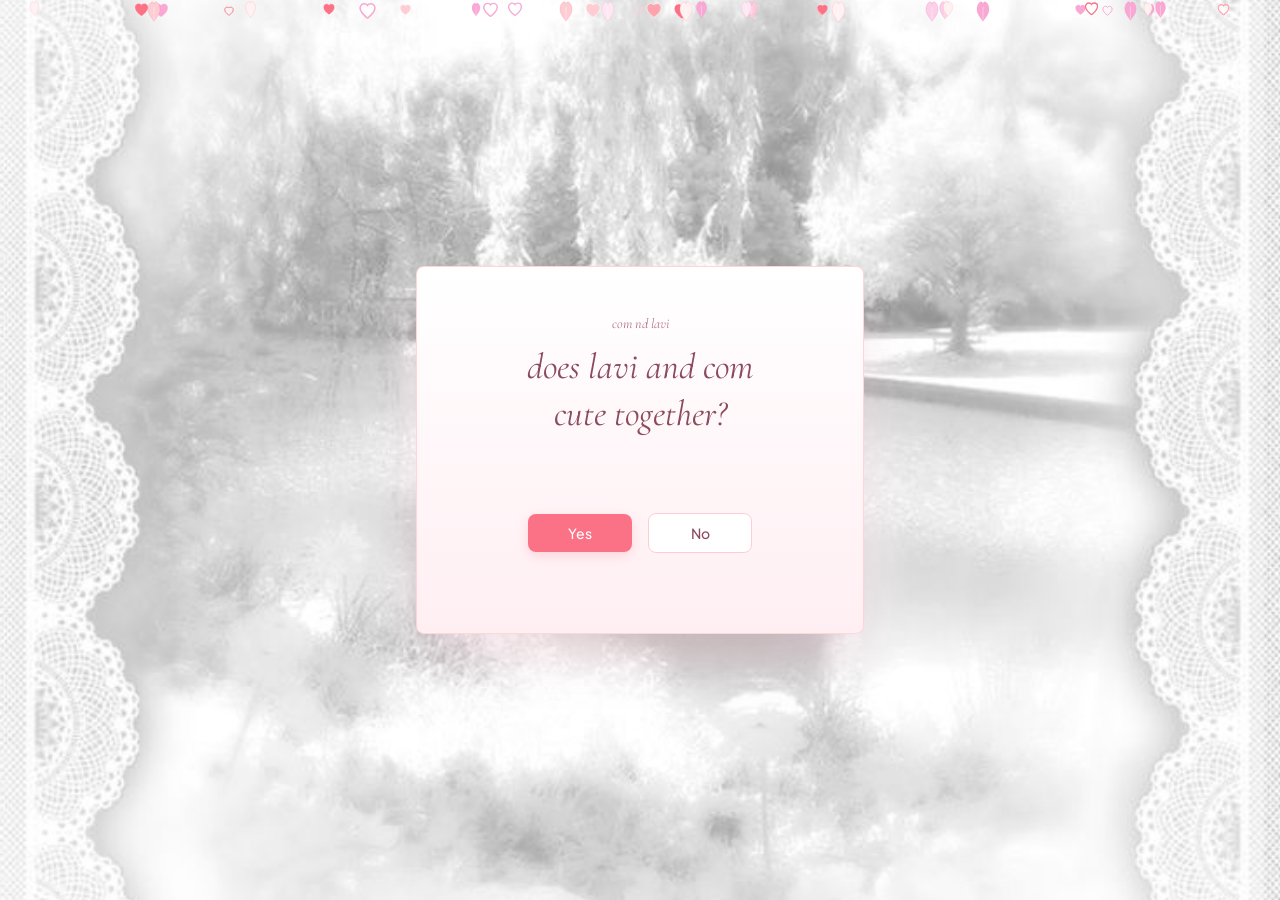
==== static-export/index.html @ c9944078 "feat: initialize application structure Set up the project scaffold, including Tailwind CSS configura" ====
<!doctype html>
<html lang="en">
  <head>
    <meta charset="UTF-8" />
    <meta name="viewport" content="width=device-width, initial-scale=1.0" />
    <title>com nd lavi</title>
    <meta
      name="description"
      content="A personal couple space for com and lavi featuring interactive lanyard profile cards and background music."
    />
    <meta property="og:title" content="com nd lavi" />
    <meta
      property="og:description"
      content="A personal couple space for com and lavi featuring interactive lanyard profile cards and background music."
    />
    <meta property="og:type" content="website" />
    <meta name="twitter:card" content="summary_large_image" />
    <link rel="preconnect" href="https://fonts.googleapis.com" />
    <link rel="preconnect" href="https://fonts.gstatic.com" crossorigin />
    <link
      href="https://fonts.googleapis.com/css2?family=Cormorant+Garamond:ital,wght@0,400;0,500;0,600;1,400;1,500;1,600&family=JetBrains+Mono:wght@400;500&family=Plus+Jakarta+Sans:wght@400;500;600&display=swap"
      rel="stylesheet"
    />
    <link rel="stylesheet" href="./style.css" />
  </head>
  <body>
    <div class="app-shell">
      <audio
        id="bg-audio"
        src="./assets/aistudio/wave_to_earth_-_seasons_b863d003.mp3"
        loop
        preload="auto"
      ></audio>

      <div class="bg-layer" aria-hidden="true">
        <img
          id="bg-image"
          src="./assets/aistudio/1fc5dc8b249a2df7abc9c0e134d0f0fc_43281f00.jpg"
          alt="Misty willow pond framed in white lace"
          referrerpolicy="no-referrer"
        />
      </div>

      <div id="floating-hearts" class="fx-layer fx-hearts" aria-hidden="true"></div>
      <div id="cherry-blossoms" class="fx-layer fx-petals" aria-hidden="true"></div>

      <!-- Entrance Gate -->
      <section id="entrance-gate" class="entrance-gate" aria-label="Welcome gate">
        <div class="gate-card fade-in-up">
          <p class="gate-kicker">com nd lavi</p>
          <h1 class="gate-title">does lavi and com cute together?</h1>
          <div class="gate-actions">
            <button id="yes-btn" type="button" class="btn-yes">Yes</button>
            <button id="no-btn" type="button" class="btn-no">No</button>
          </div>
        </div>
      </section>

      <!-- Main Site -->
      <main id="main-site" class="main-site hidden">
        <nav class="page-nav" aria-label="Page navigation">
          <button type="button" class="nav-tab is-active" data-page="colavi" aria-current="page">
            colavi
          </button>
          <button type="button" class="nav-tab" data-page="dc">dc</button>
          <button type="button" class="nav-tab" data-page="lavi">lavi</button>
        </nav>

        <header class="site-header">
          <h1 id="page-title" class="page-title">
            com <span class="title-accent">nd</span> lavi
          </h1>
          <p id="page-subtitle" class="page-subtitle">
            <span>our little corner</span>
            <span class="dot-sep" aria-hidden="true">·</span>
            <span>just you &amp; me</span>
          </p>

          <div class="audio-wrap">
            <div class="audio-bar">
              <button
                id="play-btn"
                type="button"
                class="audio-play-btn"
                aria-label="Play background music"
              ></button>

              <div class="audio-center">
                <div class="audio-meta">
                  <div class="audio-track">
                    <span class="track-name">seasons</span>
                    <span class="dot-sep" aria-hidden="true">·</span>
                    <span class="track-artist">wave to earth</span>
                  </div>
                  <div class="audio-right-meta">
                    <span id="eq-bars" class="eq-bars hidden" aria-hidden="true">
                      <span class="eq-bar eq-1"></span>
                      <span class="eq-bar eq-2"></span>
                      <span class="eq-bar eq-3"></span>
                    </span>
                    <span id="time-display" class="time-display">0:00 / 4:16</span>
                  </div>
                </div>

                <div class="seek-wrap">
                  <div class="seek-track">
                    <div id="seek-fill" class="seek-fill"></div>
                  </div>
                  <input
                    id="seek-input"
                    type="range"
                    min="0"
                    max="256"
                    step="0.5"
                    value="0"
                    aria-label="Seek music progress"
                    class="seek-input"
                  />
                </div>
              </div>

              <button
                id="mute-btn"
                type="button"
                class="audio-mute-btn"
                aria-label="Mute background music"
              ></button>
            </div>
          </div>
        </header>

        <!-- Page 1: colavi -->
        <div id="page-colavi" class="page-view">
          <section class="posters-section" aria-label="Couple profile posters">
            <div id="posters-container" class="cards-row cards-row--posters"></div>
          </section>

          <section class="letter-section" aria-label="Com's letter to Lavi">
            <button
              id="envelope-btn"
              type="button"
              class="envelope-btn"
              aria-expanded="false"
              aria-label="Open com's letter to lavi"
            >
              <svg viewBox="0 0 400 250" preserveAspectRatio="none" class="envelope-svg" aria-hidden="true">
                <path
                  d="M0 0 L200 135 L400 0"
                  fill="rgba(255, 255, 255, 0.72)"
                  stroke="rgba(244, 169, 184, 0.55)"
                  stroke-width="1.5"
                />
                <path
                  d="M0 250 L150 105 M400 250 L250 105"
                  fill="none"
                  stroke="rgba(244, 169, 184, 0.38)"
                  stroke-width="1.2"
                />
              </svg>
              <span class="envelope-seal">
                <svg width="18" height="18" viewBox="0 0 24 24" fill="white" aria-hidden="true">
                  <path
                    d="M12 20.5C12 20.5 4.5 15.2 4.5 9.6C4.5 7.1 6.4 5.2 8.8 5.2C10.3 5.2 11.4 6 12 7.1C12.6 6 13.7 5.2 15.2 5.2C17.6 5.2 19.5 7.1 19.5 9.6C19.5 15.2 12 20.5 12 20.5Z"
                  />
                </svg>
              </span>
              <span class="envelope-label">
                <span class="envelope-title">com's letter to lavi</span>
                <span class="envelope-sub">click to open</span>
              </span>
            </button>

            <article
              id="open-letter"
              role="button"
              tabindex="0"
              aria-expanded="true"
              aria-label="Close com's letter to lavi"
              class="letter-card hidden"
            >
              <div class="letter-top">
                <span class="letter-kicker">com's letter to lavi</span>
                <div class="letter-close-hint">
                  <span>click to close</span>
                  <svg width="16" height="16" viewBox="0 0 24 24" fill="none" class="letter-heart-icon" aria-hidden="true">
                    <path
                      d="M12 20.5C12 20.5 4.5 15.2 4.5 9.6C4.5 7.1 6.4 5.2 8.8 5.2C10.3 5.2 11.4 6 12 7.1C12.6 6 13.7 5.2 15.2 5.2C17.6 5.2 19.5 7.1 19.5 9.6C19.5 15.2 12 20.5 12 20.5Z"
                      stroke="currentColor"
                      stroke-width="1.5"
                      fill="rgba(251, 113, 133, 0.14)"
                    />
                  </svg>
                </div>
              </div>

              <div class="letter-body">
                <h3>Dear lavi,</h3>
                <div class="letter-paragraphs">
                  <p>
                    Thank you for being the softest and brightest part of my every day—for every laugh, every quiet moment, and the warmth you bring into my life just by being yourself.
                  </p>
                  <p>
                    No matter how the seasons change around us, I will always choose you in all the little moments, holding your hand through every ordinary afternoon and every dream waiting ahead of us.
                  </p>
                  <p>
                    I'm so grateful I get to call you mine, today and in every season to come.
                  </p>
                </div>
                <div class="letter-signoff">
                  <p class="signoff-small">always yours,</p>
                  <p class="signoff-name">com</p>
                </div>
              </div>
            </article>
          </section>
        </div>

        <!-- Page 2: dc -->
        <section id="page-dc" class="page-view dc-section hidden" aria-label="Discord profiles">
          <div id="discord-cards-container" class="cards-row cards-row--dc"></div>
        </section>

        <!-- Page 3: lavi -->
        <section id="page-lavi" class="page-view lavi-section hidden" aria-label="A letter for Lavi">
          <div class="lavi-banner">
            <h2>mahal ko ikaw babyy lavii so much :&gt;</h2>
          </div>

          <article class="lavi-letter">
            <div class="lavi-letter-top">
              <span>for my babyy lavii</span>
              <div class="lavi-icons">
                <svg width="20" height="16" viewBox="0 0 24 18" fill="none" aria-hidden="true">
                  <ellipse cx="6.5" cy="9" rx="5" ry="4.2" fill="#FDA4AF" stroke="#B06C80" stroke-width="1.2" />
                  <ellipse cx="17.5" cy="9" rx="5" ry="4.2" fill="#FDA4AF" stroke="#B06C80" stroke-width="1.2" />
                  <circle cx="12" cy="9" r="2.8" fill="#FB7185" stroke="#B06C80" stroke-width="1.2" />
                </svg>
                <svg width="16" height="16" viewBox="0 0 24 24" fill="none" class="lavi-heart" aria-hidden="true">
                  <path
                    d="M12 20.5C12 20.5 4.5 15.2 4.5 9.6C4.5 7.1 6.4 5.2 8.8 5.2C10.3 5.2 11.4 6 12 7.1C12.6 6 13.7 5.2 15.2 5.2C17.6 5.2 19.5 7.1 19.5 9.6C19.5 15.2 12 20.5 12 20.5Z"
                    stroke="currentColor"
                    stroke-width="1.5"
                    fill="rgba(251, 113, 133, 0.28)"
                  />
                </svg>
              </div>
            </div>

            <div class="letter-body">
              <h3>Hi babyy lavii,</h3>
              <div class="letter-paragraphs">
                <p>
                  Just wanted to remind you how deeply loved, appreciated, and special you are to me every single day. Everything feels lighter, sweeter, and calmer whenever I'm with you.
                </p>
                <p>
                  Thank you for being my comfort, my happiness, and my favorite person in the whole world. No matter how busy or tiring the day gets, coming back to you will always be my favorite part.
                </p>
                <p>
                  Mahal ko ikaw sobra, babyy. I'll always be right here cheering for you, taking care of you, and loving you in every season.
                </p>
              </div>

              <div class="lavi-signoff">
                <div>
                  <p class="signoff-small">forever &amp; always yours,</p>
                  <p class="signoff-name">com</p>
                </div>
                <span class="lavi-love-tag">i love you</span>
              </div>
            </div>
          </article>
        </section>
      </main>
    </div>

    <script src="./index.js" defer></script>
  </body>
</html>
---- static-export/style.css ----
:root {
  --font-serif: "Cormorant Garamond", Georgia, serif;
  --font-sans: "Plus Jakarta Sans", -apple-system, BlinkMacSystemFont, sans-serif;
  --font-mono: "JetBrains Mono", ui-monospace, SFMono-Regular, monospace;
}

*,
*::before,
*::after {
  box-sizing: border-box;
}

html {
  font-family: var(--font-sans);
  color: #8c4a5e;
  background-color: #fff7f9;
  -webkit-font-smoothing: antialiased;
  -moz-osx-font-smoothing: grayscale;
  cursor: url("data:image/svg+xml,%3Csvg xmlns='http://www.w3.org/2000/svg' width='32' height='32' viewBox='0 0 32 32'%3E%3Cpath d='M7 13 C5 9 4.5 4.5 5 3.5 C6.5 3.5 10.5 6.5 12.5 9.2 C14.5 8.8 17.5 8.8 19.5 9.2 C21.5 6.5 25.5 3.5 27 3.5 C27.5 4.5 27 9 25 13 C26.8 14.8 27.5 17 27.5 19.2 C27.5 24 22.3 27.5 16 27.5 C9.7 27.5 4.5 24 4.5 19.2 C4.5 17 5.2 14.8 7 13 Z' fill='%23FFFFFF' stroke='%238C4A5E' stroke-width='1.4' stroke-linejoin='round'/%3E%3Cellipse cx='19.8' cy='7.6' rx='2.6' ry='2.1' transform='rotate(-22 19.8 7.6)' fill='%23FB7185' stroke='%238C4A5E' stroke-width='1'/%3E%3Cellipse cx='25.2' cy='9.8' rx='2.6' ry='2.1' transform='rotate(-22 25.2 9.8)' fill='%23FB7185' stroke='%238C4A5E' stroke-width='1'/%3E%3Ccircle cx='22.5' cy='8.7' r='1.5' fill='%23F43F5E' stroke='%238C4A5E' stroke-width='1'/%3E%3Cellipse cx='11.2' cy='18.2' rx='1.15' ry='1.6' fill='%235C2D3D'/%3E%3Cellipse cx='20.8' cy='18.2' rx='1.15' ry='1.6' fill='%235C2D3D'/%3E%3Cellipse cx='16' cy='20.4' rx='1.6' ry='1.1' fill='%23FBBF24' stroke='%238C4A5E' stroke-width='0.7'/%3E%3Cpath d='M2 16.5 L6.5 17.5 M1.5 19.5 L6.2 19.5 M2.5 22.5 L6.8 21.5 M30 16.5 L25.5 17.5 M30.5 19.5 L25.8 19.5 M29.5 22.5 L25.2 21.5' stroke='%238C4A5E' stroke-width='1.15' stroke-linecap='round'/%3E%3C/svg%3E") 5 4, auto;
}

body {
  margin: 0;
  background-color: transparent;
  cursor: inherit;
}

button,
a,
[role="button"],
input[type="range"],
label {
  font-family: inherit;
  cursor: url("data:image/svg+xml,%3Csvg xmlns='http://www.w3.org/2000/svg' width='32' height='32' viewBox='0 0 32 32'%3E%3Cpath d='M7 13 C5 9 4.5 4.5 5 3.5 C6.5 3.5 10.5 6.5 12.5 9.2 C14.5 8.8 17.5 8.8 19.5 9.2 C21.5 6.5 25.5 3.5 27 3.5 C27.5 4.5 27 9 25 13 C26.8 14.8 27.5 17 27.5 19.2 C27.5 24 22.3 27.5 16 27.5 C9.7 27.5 4.5 24 4.5 19.2 C4.5 17 5.2 14.8 7 13 Z' fill='%23FFF5F7' stroke='%238C4A5E' stroke-width='1.4' stroke-linejoin='round'/%3E%3Cellipse cx='9' cy='21' rx='2' ry='1.2' fill='%23FDA4AF' opacity='0.8'/%3E%3Cellipse cx='23' cy='21' rx='2' ry='1.2' fill='%23FDA4AF' opacity='0.8'/%3E%3Cellipse cx='19.8' cy='7.6' rx='2.7' ry='2.2' transform='rotate(-22 19.8 7.6)' fill='%23F43F5E' stroke='%238C4A5E' stroke-width='1'/%3E%3Cellipse cx='25.2' cy='9.8' rx='2.7' ry='2.2' transform='rotate(-22 25.2 9.8)' fill='%23F43F5E' stroke='%238C4A5E' stroke-width='1'/%3E%3Ccircle cx='22.5' cy='8.7' r='1.6' fill='%23FB7185' stroke='%238C4A5E' stroke-width='1'/%3E%3Cellipse cx='11.2' cy='18.2' rx='1.15' ry='1.6' fill='%235C2D3D'/%3E%3Cellipse cx='20.8' cy='18.2' rx='1.15' ry='1.6' fill='%235C2D3D'/%3E%3Cellipse cx='16' cy='20.4' rx='1.6' ry='1.1' fill='%23FBBF24' stroke='%238C4A5E' stroke-width='0.7'/%3E%3Cpath d='M2 16.5 L6.5 17.5 M1.5 19.5 L6.2 19.5 M2.5 22.5 L6.8 21.5 M30 16.5 L25.5 17.5 M30.5 19.5 L25.8 19.5 M29.5 22.5 L25.2 21.5' stroke='%238C4A5E' stroke-width='1.15' stroke-linecap='round'/%3E%3C/svg%3E") 5 4, pointer !important;
}

button *,
a *,
[role="button"] * {
  cursor: inherit !important;
}

.hidden {
  display: none !important;
}

.app-shell {
  position: relative;
  min-height: 100vh;
  width: 100%;
  overflow-x: hidden;
  display: flex;
  flex-direction: column;
  justify-content: space-between;
}

.bg-layer {
  position: fixed;
  inset: 0;
  z-index: 0;
  pointer-events: none;
  overflow: hidden;
}

.bg-layer img {
  width: 100%;
  height: 100%;
  object-fit: cover;
  object-position: center;
  display: block;
}

.fx-layer {
  position: fixed;
  inset: 0;
  pointer-events: none;
  overflow: hidden;
  user-select: none;
}

.fx-hearts {
  z-index: 1;
}

.fx-petals {
  z-index: 2;
}

/* Entrance Gate */
.entrance-gate {
  position: relative;
  z-index: 10;
  min-height: 100vh;
  width: 100%;
  display: flex;
  align-items: center;
  justify-content: center;
  padding: 40px 20px;
  overflow: hidden;
}

.gate-card {
  width: 100%;
  max-width: 28rem;
  background: linear-gradient(to bottom, #ffffff, #fff7f9, #ffeff3);
  border: 1px solid rgba(254, 205, 211, 0.8);
  border-radius: 8px;
  box-shadow: 0 26px 56px -16px rgba(205, 120, 142, 0.28);
  padding: 40px 28px;
  text-align: center;
}

.gate-kicker {
  margin: 0 0 12px;
  font-family: var(--font-serif);
  font-style: italic;
  font-size: 0.875rem;
  color: #b47486;
}

.gate-title {
  margin: 0;
  font-family: var(--font-serif);
  font-style: italic;
  font-weight: 400;
  font-size: 1.875rem;
  line-height: 1.3;
  color: #8c4a5e;
  text-wrap: balance;
}

.gate-actions {
  margin-top: 44px;
  min-height: 104px;
  display: flex;
  align-items: center;
  justify-content: center;
  gap: 16px;
}

.btn-yes,
.btn-no {
  min-width: 104px;
  padding: 10px 28px;
  border-radius: 8px;
  font-size: 0.875rem;
  font-weight: 500;
  transition: transform 0.28s cubic-bezier(0.16, 1, 0.3, 1), background-color 0.2s ease, opacity 0.25s ease;
}

.btn-yes {
  position: relative;
  z-index: 20;
  border: none;
  background-color: #fb7185;
  color: #ffffff;
  box-shadow: 0 4px 12px rgba(254, 205, 211, 0.8);
}

.btn-yes:hover {
  background-color: #f43f5e;
}

.btn-no {
  position: relative;
  z-index: 30;
  background-color: #ffffff;
  color: #8c4a5e;
  border: 1px solid #fecdd3;
}

.btn-no:hover {
  background-color: #fff1f2;
}

/* Main Site */
.main-site {
  position: relative;
  z-index: 10;
  width: 100%;
  max-width: 72rem;
  margin: 0 auto;
  padding: 32px 20px 80px;
  flex: 1;
  display: flex;
  flex-direction: column;
  align-items: center;
}

.page-nav {
  margin-bottom: 28px;
  display: inline-flex;
  align-items: center;
  gap: 4px;
  padding: 4px;
  border-radius: 12px;
  background: rgba(255, 255, 255, 0.88);
  backdrop-filter: blur(12px);
  border: 1px solid rgba(254, 205, 211, 0.8);
  box-shadow: 0 8px 24px -12px rgba(219, 122, 148, 0.28);
}

.nav-tab {
  border: none;
  background: transparent;
  padding: 8px 20px;
  border-radius: 8px;
  font-size: 0.75rem;
  font-weight: 500;
  letter-spacing: 0.025em;
  color: #8c4a5e;
  white-space: nowrap;
  flex-shrink: 0;
  transition: background-color 0.2s ease, color 0.2s ease;
}

.nav-tab:hover {
  background: #fff1f2;
}

.nav-tab.is-active {
  background: #fb7185;
  color: #ffffff;
  box-shadow: 0 2px 6px rgba(254, 205, 211, 0.9);
}

.site-header {
  width: 100%;
  max-width: 42rem;
  margin: 0 auto;
  text-align: center;
}

.page-title {
  margin: 0;
  font-family: var(--font-serif);
  font-size: 3rem;
  font-weight: 400;
  letter-spacing: -0.025em;
  line-height: 1;
  color: #8c4a5e;
  text-wrap: balance;
  filter: drop-shadow(0 2px 12px rgba(255, 255, 255, 0.95));
}

.title-accent {
  font-style: italic;
  font-weight: 400;
  color: #b86e82;
}

.page-subtitle {
  margin: 12px 0 0;
  font-size: 0.75rem;
  letter-spacing: 0.025em;
  color: #9e5466;
  filter: drop-shadow(0 1px 6px rgba(255, 255, 255, 0.95));
}

.dot-sep {
  margin: 0 8px;
  color: #fda4af;
}

/* Audio Player Bar */
.audio-wrap {
  margin-top: 24px;
  width: 100%;
  max-width: 28rem;
  margin-left: auto;
  margin-right: auto;
}

.audio-bar {
  display: flex;
  align-items: center;
  gap: 12px;
  padding: 10px 14px;
  border-radius: 12px;
  background: rgba(255, 255, 255, 0.9);
  backdrop-filter: blur(12px);
  border: 1px solid rgba(254, 205, 211, 0.8);
  box-shadow: 0 10px 28px -12px rgba(219, 122, 148, 0.28);
}

.audio-play-btn {
  width: 40px;
  height: 40px;
  border: none;
  border-radius: 8px;
  background: #fb7185;
  color: #ffffff;
  display: flex;
  align-items: center;
  justify-content: center;
  flex-shrink: 0;
  box-shadow: 0 2px 6px rgba(254, 205, 211, 0.9);
  transition: background-color 0.2s ease, transform 0.15s ease;
}

.audio-play-btn:hover {
  background: #f43f5e;
}

.audio-play-btn:active {
  transform: scale(0.95);
}

.audio-center {
  flex: 1;
  min-width: 0;
}

.audio-meta {
  display: flex;
  align-items: center;
  justify-content: space-between;
  gap: 8px;
  margin-bottom: 6px;
}

.audio-track {
  display: flex;
  align-items: center;
  min-width: 0;
}

.track-name {
  font-size: 0.75rem;
  font-weight: 500;
  color: #8c4a5e;
  white-space: nowrap;
  overflow: hidden;
  text-overflow: ellipsis;
}

.track-artist {
  font-size: 0.75rem;
  color: #b47486;
  white-space: nowrap;
  overflow: hidden;
  text-overflow: ellipsis;
}

.audio-right-meta {
  display: flex;
  align-items: center;
  gap: 8px;
  flex-shrink: 0;
}

.eq-bars {
  display: flex;
  align-items: flex-end;
  gap: 2px;
  height: 12px;
}

.eq-bar {
  width: 2px;
  border-radius: 9999px;
  background: #fb7185;
}

.eq-1 {
  height: 8px;
  animation: eq-pulse 0.9s ease-in-out infinite;
}

.eq-2 {
  height: 12px;
  animation: eq-pulse 0.65s ease-in-out infinite;
}

.eq-3 {
  height: 6px;
  animation: eq-pulse 1.1s ease-in-out infinite;
}

@keyframes eq-pulse {
  0%,
  100% {
    opacity: 1;
  }
  50% {
    opacity: 0.4;
  }
}

.time-display {
  font-family: var(--font-mono);
  font-variant-numeric: tabular-nums;
  font-size: 11px;
  color: #b47486;
}

.seek-wrap {
  position: relative;
  display: flex;
  align-items: center;
  height: 12px;
}

.seek-track {
  width: 100%;
  height: 4px;
  border-radius: 9999px;
  background: #ffe4e6;
  overflow: hidden;
}

.seek-fill {
  height: 100%;
  width: 0%;
  background: #fb7185;
  transition: width 0.15s linear;
}

.seek-input {
  position: absolute;
  inset: 0;
  width: 100%;
  height: 100%;
  margin: 0;
  opacity: 0;
}

.audio-mute-btn {
  width: 40px;
  height: 40px;
  border: none;
  border-radius: 8px;
  background: transparent;
  color: #b47486;
  display: flex;
  align-items: center;
  justify-content: center;
  flex-shrink: 0;
  transition: background-color 0.2s ease, color 0.2s ease;
}

.audio-mute-btn:hover {
  color: #8c4a5e;
  background: #fff1f2;
}

/* Shared Pages & Card Rows */
.page-view {
  width: 100%;
  display: flex;
  flex-direction: column;
  align-items: center;
  animation: fade-in-up 0.4s cubic-bezier(0.16, 1, 0.3, 1);
}

.posters-section,
.dc-section {
  width: 100%;
  max-width: 56rem;
  margin: 40px auto 0;
  display: flex;
  flex-direction: column;
  align-items: center;
}

.dc-section {
  padding-bottom: 48px;
}

.cards-row {
  width: 100%;
  display: flex;
  flex-direction: column;
  align-items: center;
  justify-content: center;
  gap: 40px;
}

/* Poster Cards */
.poster-card {
  position: relative;
  width: 296px;
  height: 464px;
  background: linear-gradient(to bottom, #ffffff, #fff7f9, #ffeff3);
  border: 1px solid rgba(254, 205, 211, 0.8);
  border-radius: 4px;
  box-shadow: 0 24px 50px -14px rgba(205, 120, 142, 0.26);
  display: flex;
  flex-direction: column;
  padding: 16px;
  user-select: none;
  transition: transform 0.22s cubic-bezier(0.16, 1, 0.3, 1);
}

.poster-card--left {
  transform: rotate(-3deg);
}

.poster-card--left:hover {
  transform: translateY(-6px) rotate(-1.5deg);
}

.poster-card--right {
  transform: rotate(3deg);
}

.poster-card--right:hover {
  transform: translateY(-6px) rotate(1.5deg);
}

.poster-top {
  display: flex;
  align-items: center;
  justify-content: space-between;
  font-family: var(--font-serif);
  font-style: italic;
  font-size: 11px;
  color: #b47486;
  margin-bottom: 12px;
}

.poster-status {
  display: flex;
  align-items: center;
  gap: 6px;
  font-style: normal;
  font-family: var(--font-sans);
  font-size: 11px;
  color: #b47486;
}

.status-dot {
  width: 8px;
  height: 8px;
  border-radius: 9999px;
  display: inline-block;
}

.dot-online {
  background-color: #34d399;
}

.dot-idle {
  background-color: #fcd34d;
}

.dot-dnd {
  background-color: #fb7185;
}

.dot-offline {
  background-color: #fecdd3;
}

.poster-frame {
  position: relative;
  flex: 1;
  width: 100%;
  overflow: hidden;
  border: 1px solid rgba(254, 205, 211, 0.7);
  background: rgba(255, 241, 242, 0.4);
  padding: 0;
  text-align: left;
}

.poster-frame img {
  width: 100%;
  height: 100%;
  object-fit: cover;
  object-position: center;
  display: block;
}

.poster-fallback {
  width: 100%;
  height: 100%;
  background: linear-gradient(to bottom, #ffffff, rgba(255, 241, 242, 0.8), rgba(252, 231, 243, 0.5));
  display: flex;
  flex-direction: column;
  align-items: center;
  justify-content: center;
  color: #fda4af;
  padding: 0 24px;
  text-align: center;
}

.poster-fallback-name {
  font-family: var(--font-serif);
  font-style: italic;
  font-size: 1.25rem;
  color: #b47486;
  margin-top: 10px;
}

.poster-upload-overlay {
  pointer-events: none;
  position: absolute;
  inset: 0;
  display: flex;
  align-items: flex-end;
  justify-content: flex-end;
  padding: 12px;
  transition: background-color 0.2s ease;
}

.poster-frame:hover .poster-upload-overlay {
  background-color: rgba(136, 19, 55, 0.08);
}

.poster-upload-badge {
  display: inline-flex;
  align-items: center;
  gap: 6px;
  padding: 6px 10px;
  border-radius: 2px;
  background: rgba(255, 255, 255, 0.95);
  color: #8c4a5e;
  border: 1px solid rgba(254, 205, 211, 0.7);
  font-size: 11px;
  font-weight: 500;
  box-shadow: 0 1px 4px rgba(0, 0, 0, 0.06);
  opacity: 0;
  transition: opacity 0.2s ease;
}

.poster-frame:hover .poster-upload-badge {
  opacity: 1;
}

.poster-footer {
  padding: 14px 0 2px;
  text-align: center;
}

.poster-name {
  margin: 0;
  font-family: var(--font-serif);
  font-style: italic;
  font-weight: 400;
  font-size: 2.25rem;
  letter-spacing: -0.025em;
  line-height: 1;
  color: #8c4a5e;
}

.poster-handle {
  margin: 6px 0 0;
  font-size: 0.75rem;
  color: #b47486;
  white-space: nowrap;
  overflow: hidden;
  text-overflow: ellipsis;
}

.poster-caption {
  margin: 6px 0 0;
  font-family: var(--font-serif);
  font-style: italic;
  font-size: 0.875rem;
  letter-spacing: 0.025em;
  color: #9e5466;
}

.poster-presence-wrap {
  margin-top: 10px;
  padding-top: 8px;
  border-top: 1px solid rgba(254, 205, 211, 0.6);
  min-height: 26px;
  display: flex;
  align-items: center;
  justify-content: center;
}

.poster-presence {
  margin: 0;
  font-size: 11px;
  color: #b47486;
  max-width: 100%;
  white-space: nowrap;
  overflow: hidden;
  text-overflow: ellipsis;
}

/* Love Letter Section */
.letter-section {
  width: 100%;
  max-width: 42rem;
  margin: 80px auto 40px;
  display: flex;
  justify-content: center;
}

.envelope-btn {
  position: relative;
  width: 100%;
  max-width: 28rem;
  aspect-ratio: 16 / 10;
  background: linear-gradient(to bottom, #ffffff, #fff7f9, #ffeaf0);
  border: 1px solid rgba(254, 205, 211, 0.9);
  border-radius: 6px;
  box-shadow: 0 24px 52px -16px rgba(205, 120, 142, 0.26);
  overflow: hidden;
  display: flex;
  flex-direction: column;
  align-items: center;
  justify-content: center;
  padding: 24px;
  text-align: center;
  transition: transform 0.25s cubic-bezier(0.16, 1, 0.3, 1);
}

.envelope-btn:hover {
  transform: translateY(-4px);
}

.envelope-svg {
  position: absolute;
  inset: 0;
  width: 100%;
  height: 100%;
  pointer-events: none;
}

.envelope-seal {
  position: relative;
  z-index: 10;
  width: 44px;
  height: 44px;
  border-radius: 9999px;
  background: #fb7185;
  border: 2px solid #ffffff;
  box-shadow: 0 4px 12px rgba(254, 205, 211, 0.8);
  display: flex;
  align-items: center;
  justify-content: center;
  margin-bottom: 16px;
}

.envelope-label {
  position: relative;
  z-index: 10;
  margin-top: 4px;
  display: block;
}

.envelope-title {
  display: block;
  font-family: var(--font-serif);
  font-style: italic;
  font-size: 1.5rem;
  color: #8c4a5e;
}

.envelope-sub {
  display: block;
  margin-top: 4px;
  font-size: 0.75rem;
  color: #b47486;
}

.letter-card {
  position: relative;
  width: 100%;
  background: linear-gradient(to bottom, #ffffff, #fff7f9, #ffeff3);
  border: 1px solid rgba(254, 205, 211, 0.8);
  border-radius: 6px;
  box-shadow: 0 24px 54px -16px rgba(205, 120, 142, 0.22);
  padding: 32px 28px;
  text-align: left;
  animation: fade-in-up 0.35s cubic-bezier(0.16, 1, 0.3, 1);
}

.letter-top {
  display: flex;
  align-items: center;
  justify-content: space-between;
  gap: 16px;
  padding-bottom: 16px;
  border-bottom: 1px solid rgba(254, 205, 211, 0.6);
}

.letter-kicker {
  font-family: var(--font-serif);
  font-style: italic;
  font-size: 0.875rem;
  color: #b47486;
}

.letter-close-hint {
  display: flex;
  align-items: center;
  gap: 10px;
  flex-shrink: 0;
  font-size: 11px;
  color: #b47486;
}

.letter-heart-icon {
  color: #fda4af;
}

.letter-body {
  margin-top: 28px;
}

.letter-body h3 {
  margin: 0 0 20px;
  font-family: var(--font-serif);
  font-style: italic;
  font-weight: 400;
  font-size: 1.5rem;
  color: #8c4a5e;
}

.letter-paragraphs {
  display: flex;
  flex-direction: column;
  gap: 16px;
  font-family: var(--font-serif);
  font-size: 1.125rem;
  line-height: 1.625;
  color: rgba(140, 74, 94, 0.95);
}

.letter-paragraphs p {
  margin: 0;
}

.letter-signoff {
  margin-top: 32px;
  padding-top: 20px;
  border-top: 1px solid rgba(254, 205, 211, 0.5);
}

.signoff-small {
  margin: 0;
  font-family: var(--font-serif);
  font-style: italic;
  font-size: 1rem;
  color: #b47486;
}

.signoff-name {
  margin: 2px 0 0;
  font-family: var(--font-serif);
  font-style: italic;
  font-size: 1.5rem;
  color: #8c4a5e;
}

/* Discord Profile Page */
.dc-card {
  width: 310px;
  height: 472px;
  background: linear-gradient(to bottom, #ffffff, #fff7f9, #ffeff3);
  border: 1px solid rgba(254, 205, 211, 0.8);
  border-radius: 8px;
  box-shadow: 0 24px 50px -14px rgba(205, 120, 142, 0.26);
  overflow: hidden;
  text-align: left;
  display: flex;
  flex-direction: column;
  transition: transform 0.22s cubic-bezier(0.16, 1, 0.3, 1);
}

.dc-card--left {
  transform: rotate(-2.2deg);
}

.dc-card--left:hover {
  transform: translateY(-5px) rotate(-1deg);
}

.dc-card--right {
  transform: rotate(2.2deg);
}

.dc-card--right:hover {
  transform: translateY(-5px) rotate(1deg);
}

.dc-banner {
  position: relative;
  height: 128px;
  flex-shrink: 0;
  background: linear-gradient(to right, rgba(255, 228, 230, 0.9), #fff3f6, rgba(252, 231, 243, 0.9));
  border-bottom: 1px solid rgba(254, 205, 211, 0.6);
  overflow: hidden;
}

.dc-banner-art {
  position: absolute;
  inset: 0;
  display: flex;
  align-items: flex-end;
  justify-content: flex-end;
  padding: 28px 12px 8px 96px;
  pointer-events: none;
}

.dc-banner-art img {
  width: 100%;
  height: 100%;
  object-fit: contain;
  object-position: right bottom;
  image-rendering: pixelated;
}

.dc-status-pill {
  position: absolute;
  top: 10px;
  right: 12px;
  z-index: 10;
  display: flex;
  align-items: center;
  gap: 6px;
  font-size: 11px;
  font-weight: 500;
  color: #8c4a5e;
  background: rgba(255, 255, 255, 0.85);
  backdrop-filter: blur(4px);
  padding: 4px 10px;
  border-radius: 6px;
  border: 1px solid rgba(254, 205, 211, 0.7);
}

.dc-content {
  padding: 0 20px 20px;
  flex: 1;
  display: flex;
  flex-direction: column;
  min-height: 0;
}

.dc-avatar-row {
  position: relative;
  margin-top: -44px;
  margin-bottom: 12px;
  display: flex;
  align-items: flex-end;
  justify-content: space-between;
  flex-shrink: 0;
}

.dc-avatar-wrap {
  position: relative;
  width: 80px;
  height: 80px;
  border-radius: 9999px;
  padding: 4px;
  background: #ffffff;
  border: 1px solid rgba(254, 205, 211, 0.8);
  box-shadow: 0 1px 3px rgba(0, 0, 0, 0.06);
}

.dc-avatar-img {
  width: 100%;
  height: 100%;
  border-radius: 9999px;
  object-fit: cover;
  display: block;
}

.dc-avatar-fallback {
  width: 100%;
  height: 100%;
  border-radius: 9999px;
  background: #fff1f2;
  display: flex;
  align-items: center;
  justify-content: center;
  font-family: var(--font-serif);
  font-style: italic;
  font-size: 1.25rem;
  color: #8c4a5e;
}

.hk-deco {
  pointer-events: none;
  position: absolute;
  inset: -14px;
  width: calc(100% + 28px);
  height: calc(100% + 28px);
  z-index: 10;
  filter: drop-shadow(0 2px 6px rgba(244, 114, 182, 0.28));
}

.dc-avatar-dot {
  position: absolute;
  bottom: 2px;
  right: 2px;
  z-index: 20;
  width: 16px;
  height: 16px;
  border-radius: 9999px;
  border: 2px solid #ffffff;
}

.dc-platforms {
  display: flex;
  align-items: center;
  gap: 8px;
  padding-bottom: 4px;
  color: #b47486;
}

.dc-identity {
  flex-shrink: 0;
}

.dc-name-line {
  display: flex;
  align-items: baseline;
  gap: 8px;
  flex-wrap: wrap;
}

.dc-display-name {
  margin: 0;
  font-family: var(--font-serif);
  font-style: italic;
  font-weight: 400;
  font-size: 1.875rem;
  line-height: 1;
  color: #8c4a5e;
}

.dc-nickname {
  font-size: 0.75rem;
  color: #b47486;
}

.dc-username {
  margin: 4px 0 0;
  font-size: 0.75rem;
  font-weight: 500;
  color: #9e5466;
}

.dc-scroll {
  flex: 1;
  min-height: 0;
  overflow-y: auto;
  padding-right: 2px;
}

.dc-custom-status {
  margin-top: 14px;
  padding-top: 12px;
  border-top: 1px solid rgba(254, 205, 211, 0.6);
}

.dc-label-muted {
  margin: 0 0 2px;
  font-size: 0.75rem;
  color: #b47486;
}

.dc-quote {
  margin: 0;
  font-family: var(--font-serif);
  font-style: italic;
  font-size: 1rem;
  color: #8c4a5e;
  white-space: nowrap;
  overflow: hidden;
  text-overflow: ellipsis;
}

.dc-activity-box {
  margin-top: 12px;
  padding: 12px;
  border-radius: 6px;
  background: rgba(255, 255, 255, 0.85);
  border: 1px solid rgba(254, 205, 211, 0.7);
  display: flex;
  align-items: center;
  gap: 12px;
}

.dc-album-art {
  width: 40px;
  height: 40px;
  border-radius: 2px;
  object-fit: cover;
  flex-shrink: 0;
  border: 1px solid #ffe4e6;
}

.dc-act-icon {
  width: 36px;
  height: 36px;
  border-radius: 6px;
  background: #fff1f2;
  border: 1px solid rgba(254, 205, 211, 0.6);
  display: flex;
  align-items: center;
  justify-content: center;
  color: #fb7185;
  flex-shrink: 0;
}

.dc-act-text {
  min-width: 0;
  flex: 1;
}

.dc-spotify-tag {
  margin: 0;
  font-size: 11px;
  font-weight: 500;
  color: #fb7185;
}

.dc-act-tag {
  margin: 0;
  font-size: 11px;
  font-weight: 500;
  color: #b47486;
}

.dc-act-title {
  margin: 0;
  font-size: 0.75rem;
  font-weight: 500;
  color: #8c4a5e;
  white-space: nowrap;
  overflow: hidden;
  text-overflow: ellipsis;
}

.dc-act-sub {
  margin: 0;
  font-size: 11px;
  color: #b47486;
  white-space: nowrap;
  overflow: hidden;
  text-overflow: ellipsis;
}

.dc-footer {
  margin-top: auto;
  padding-top: 12px;
  border-top: 1px solid rgba(254, 205, 211, 0.6);
  display: flex;
  align-items: center;
  justify-content: space-between;
  gap: 8px;
  font-size: 11px;
  color: #b47486;
  flex-shrink: 0;
}

.dc-bio {
  font-family: var(--font-serif);
  font-style: italic;
  font-size: 0.875rem;
  color: #9e5466;
}

.dc-userid {
  font-family: var(--font-mono);
  font-variant-numeric: tabular-nums;
  font-size: 10px;
  opacity: 0.8;
}

/* Lavi Page */
.lavi-section {
  width: 100%;
  max-width: 42rem;
  margin: 40px auto 0;
  padding-bottom: 48px;
  display: flex;
  flex-direction: column;
  align-items: center;
  gap: 32px;
}

.lavi-banner {
  width: 100%;
  text-align: center;
  padding: 24px 16px;
  border-radius: 8px;
  background: linear-gradient(to bottom, rgba(255, 255, 255, 0.9), rgba(255, 245, 248, 0.92), rgba(255, 233, 240, 0.9));
  backdrop-filter: blur(12px);
  border: 1px solid rgba(254, 205, 211, 0.8);
  box-shadow: 0 20px 48px -16px rgba(219, 122, 148, 0.24);
}

.lavi-banner h2 {
  margin: 0;
  font-family: var(--font-serif);
  font-style: italic;
  font-weight: 400;
  font-size: 2.25rem;
  line-height: 1.25;
  color: #8c4a5e;
  text-wrap: balance;
}

.lavi-letter {
  position: relative;
  width: 100%;
  background: linear-gradient(to bottom, #fff6f9, #ffecf2, #ffe2ec);
  border: 1px solid rgba(254, 205, 211, 0.9);
  border-radius: 8px;
  box-shadow: 0 24px 56px -16px rgba(205, 120, 142, 0.26);
  padding: 32px 28px;
  text-align: left;
}

.lavi-letter-top {
  display: flex;
  align-items: center;
  justify-content: space-between;
  gap: 16px;
  padding-bottom: 16px;
  border-bottom: 1px solid rgba(254, 205, 211, 0.7);
  font-family: var(--font-serif);
  font-style: italic;
  font-size: 0.875rem;
  color: #b06c80;
}

.lavi-icons {
  display: flex;
  align-items: center;
  gap: 8px;
  flex-shrink: 0;
}

.lavi-heart {
  color: #fb7185;
}

.lavi-signoff {
  margin-top: 32px;
  padding-top: 20px;
  border-top: 1px solid rgba(254, 205, 211, 0.7);
  display: flex;
  align-items: flex-end;
  justify-content: space-between;
  gap: 16px;
}

.lavi-love-tag {
  font-family: var(--font-serif);
  font-style: italic;
  font-size: 0.875rem;
  color: #fb7185;
}

/* Animations */
@keyframes fade-in-up {
  from {
    opacity: 0;
    transform: translateY(14px);
  }
  to {
    opacity: 1;
    transform: translateY(0);
  }
}

.fade-in-up {
  animation: fade-in-up 0.55s cubic-bezier(0.16, 1, 0.3, 1);
}

@keyframes floating-heart-rise {
  0% {
    transform: translate3d(0, 106vh, 0) rotate(var(--heart-rot-start, -8deg)) scale(0.72);
    opacity: 0;
  }
  12% {
    opacity: var(--heart-opacity, 0.35);
  }
  50% {
    transform: translate3d(var(--heart-sway, 18px), 48vh, 0) rotate(0deg) scale(1);
    opacity: var(--heart-opacity, 0.35);
  }
  88% {
    opacity: calc(var(--heart-opacity, 0.35) * 0.75);
  }
  100% {
    transform: translate3d(calc(var(--heart-sway, 18px) * -0.5), -10vh, 0) rotate(var(--heart-rot-end, 10deg)) scale(0.84);
    opacity: 0;
  }
}

.floating-heart-item {
  position: absolute;
  top: 0;
  will-change: transform, opacity;
  animation-name: floating-heart-rise;
  animation-timing-function: linear;
  animation-iteration-count: infinite;
}

@keyframes sakura-petal-fall {
  0% {
    transform: translate3d(0, -10vh, 0) rotate(var(--petal-rot-start, 0deg)) scaleX(1);
    opacity: 0;
  }
  10% {
    opacity: var(--petal-opacity, 0.58);
  }
  35% {
    transform: translate3d(calc(var(--petal-drift, 40px) * 0.45), 30vh, 0) rotate(calc(var(--petal-rot-start, 0deg) + 95deg)) scaleX(0.74);
  }
  70% {
    transform: translate3d(calc(var(--petal-drift, 40px) * -0.2), 70vh, 0) rotate(calc(var(--petal-rot-start, 0deg) + 190deg)) scaleX(0.95);
    opacity: var(--petal-opacity, 0.58);
  }
  92% {
    opacity: calc(var(--petal-opacity, 0.58) * 0.65);
  }
  100% {
    transform: translate3d(var(--petal-drift, 40px), 108vh, 0) rotate(var(--petal-rot-end, 260deg)) scaleX(0.8);
    opacity: 0;
  }
}

.sakura-petal-item {
  position: absolute;
  top: 0;
  will-change: transform, opacity;
  animation-name: sakura-petal-fall;
  animation-timing-function: linear;
  animation-iteration-count: infinite;
}

/* Responsive Breakpoints */
@media (min-width: 640px) {
  .gate-card {
    padding: 48px 40px;
  }
  .gate-title {
    font-size: 2.25rem;
  }
  .main-site {
    padding: 48px 32px 80px;
  }
  .page-title {
    font-size: 4.5rem;
  }
  .page-subtitle {
    font-size: 0.875rem;
  }
  .posters-section,
  .dc-section,
  .lavi-section {
    margin-top: 56px;
  }
  .poster-card {
    width: 324px;
    height: 490px;
    padding: 20px;
  }
  .dc-card {
    width: 348px;
  }
  .letter-section {
    margin-top: 112px;
  }
  .letter-card,
  .lavi-letter {
    padding: 44px 48px;
  }
  .letter-body h3 {
    font-size: 1.875rem;
  }
  .letter-paragraphs {
    font-size: 19px;
  }
  .lavi-banner h2 {
    font-size: 3rem;
  }
}

@media (min-width: 768px) {
  .cards-row {
    flex-direction: row;
    gap: 56px;
  }
  .lavi-banner h2 {
    font-size: 3.75rem;
  }
}

@media (min-width: 1024px) {
  .cards-row {
    gap: 80px;
  }
}

@media (prefers-reduced-motion: reduce) {
  .floating-heart-item,
  .sakura-petal-item {
    display: none;
  }
  *,
  *::before,
  *::after {
    animation-duration: 0.01ms !important;
    animation-iteration-count: 1 !important;
    transition-duration: 0.01ms !important;
  }
}
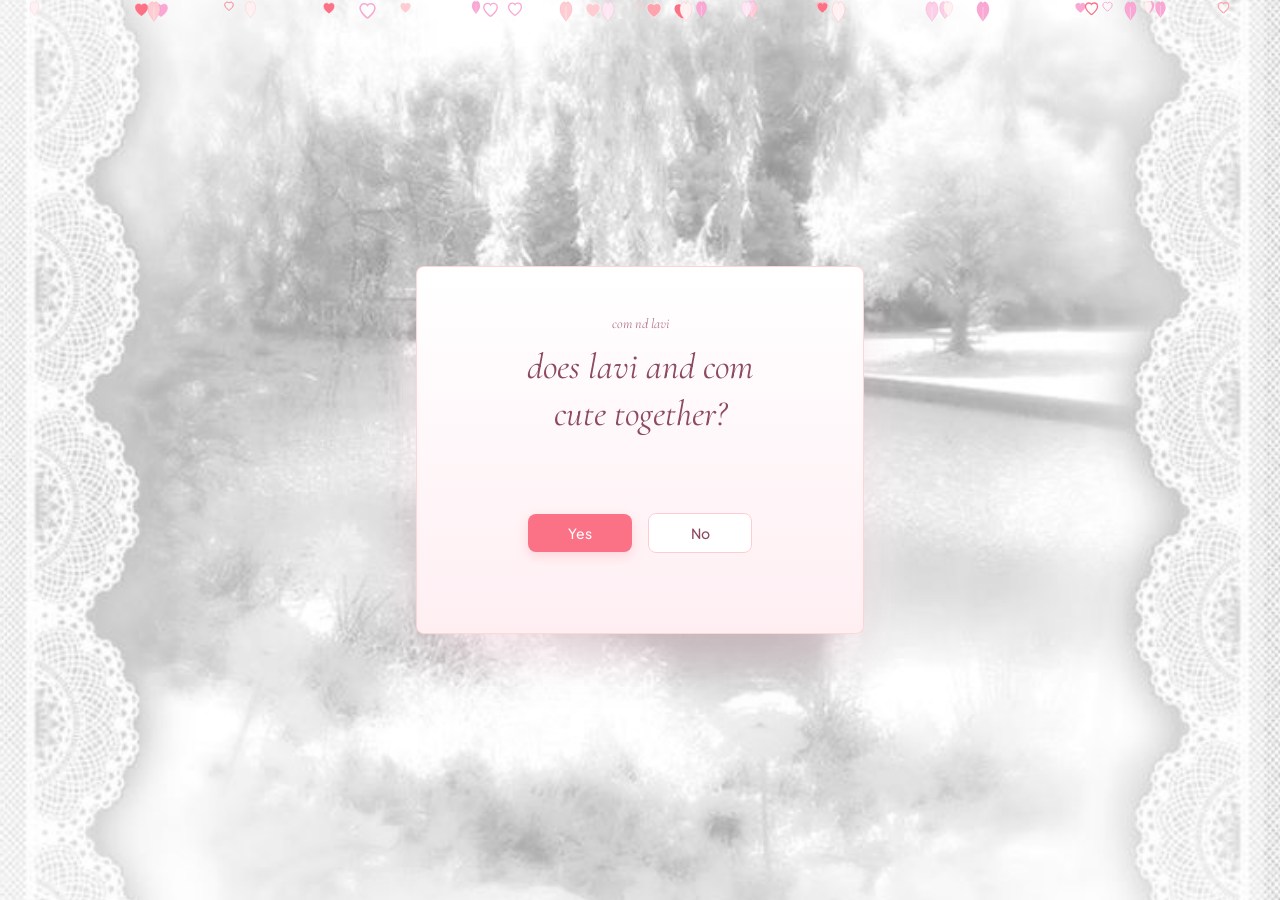
==== commit dab3eaf0: "style: update static assets and element rendering - Add missing display properties to animation elem" ====
--- a/static-export/index.html
+++ b/static-export/index.html
@@ -25,17 +25,12 @@
   </head>
   <body>
     <div class="app-shell">
-      <audio
-        id="bg-audio"
-        src="./assets/aistudio/wave_to_earth_-_seasons_b863d003.mp3"
-        loop
-        preload="auto"
-      ></audio>
+      <audio id="bg-audio" src="./seasons.mp3" loop preload="auto"></audio>
 
       <div class="bg-layer" aria-hidden="true">
         <img
           id="bg-image"
-          src="./assets/aistudio/1fc5dc8b249a2df7abc9c0e134d0f0fc_43281f00.jpg"
+          src="./bg.jpg"
           alt="Misty willow pond framed in white lace"
           referrerpolicy="no-referrer"
         />
--- a/static-export/style.css
+++ b/static-export/style.css
@@ -1289,6 +1289,7 @@
 }
 
 .floating-heart-item {
+  display: block;
   position: absolute;
   top: 0;
   will-change: transform, opacity;
@@ -1322,6 +1323,7 @@
 }
 
 .sakura-petal-item {
+  display: block;
   position: absolute;
   top: 0;
   will-change: transform, opacity;
